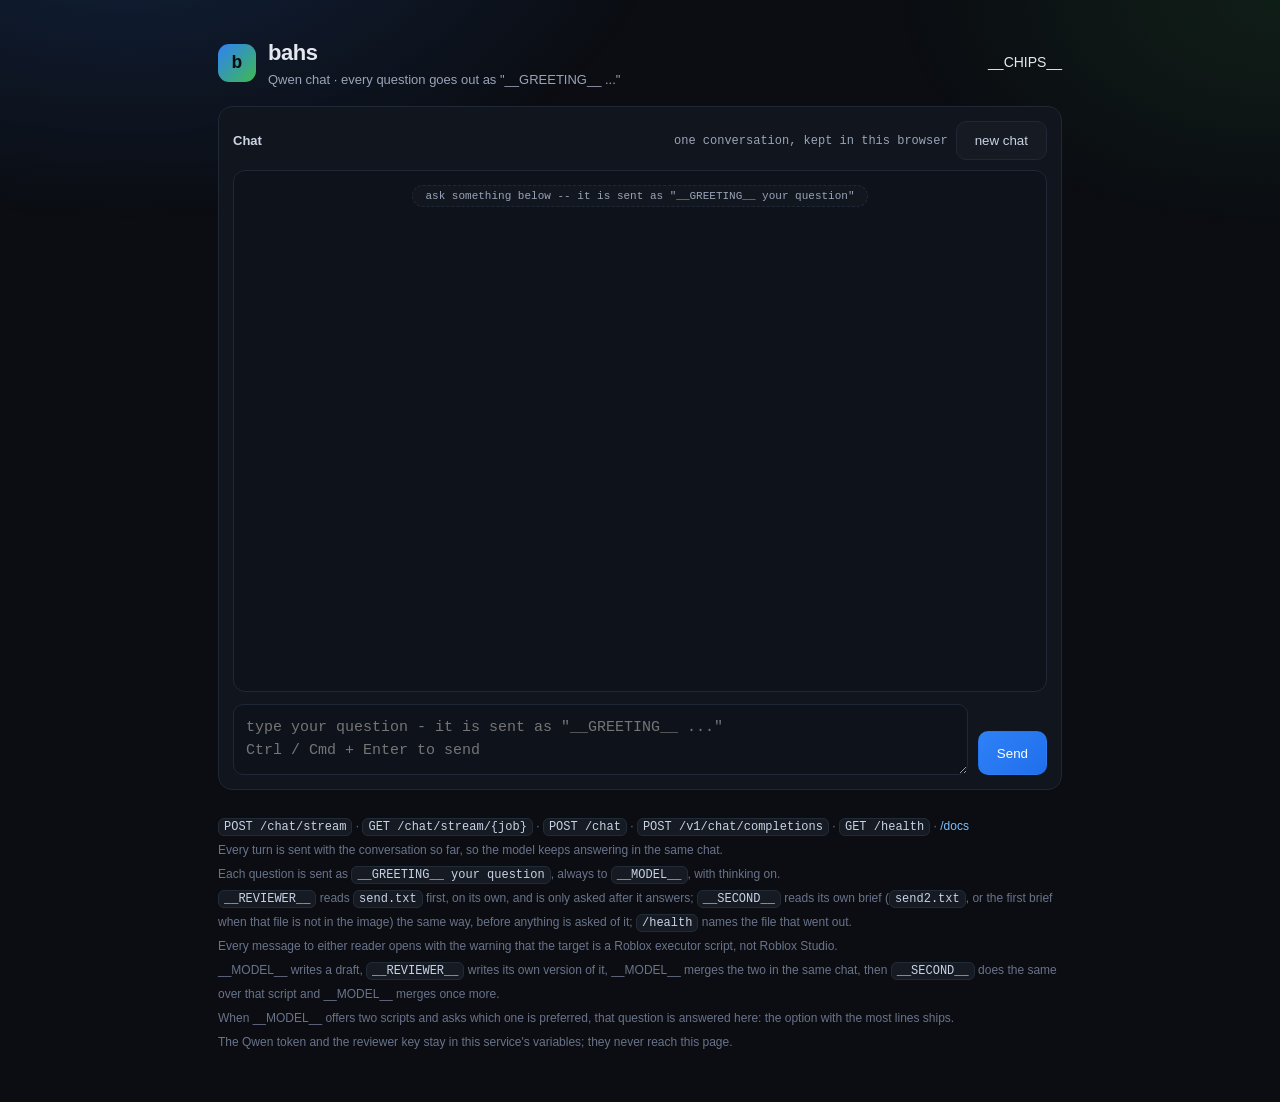
==== web/index.html @ acb25aa4 "Add a second reader (GLM) to the chain, behind its own brief The chain was draft -> DeepSeek -> merg" ====
<!doctype html>
<html lang="en">
<head>
<meta charset="utf-8">
<meta name="viewport" content="width=device-width,initial-scale=1">
<title>bahs - Qwen chat</title>
<style>
:root{color-scheme:dark;--bg:#0b0d12;--panel:#11151d;--line:#202836;--txt:#e6e8ef;--dim:#9aa4b8;--blue:#79c0ff;--green:#3fb950;--red:#f85149}
*{box-sizing:border-box}
body{margin:0;background:var(--bg);color:var(--txt);font:14px/1.55 -apple-system,BlinkMacSystemFont,"Segoe UI",sans-serif;-webkit-text-size-adjust:100%}
body::before{content:"";position:fixed;inset:0;pointer-events:none;background:radial-gradient(900px 520px at 10% -10%,rgba(47,129,247,.18),transparent 60%),radial-gradient(700px 420px at 100% 0,rgba(63,185,80,.10),transparent 55%)}
.wrap{position:relative;max-width:880px;margin:0 auto;padding:36px 18px 48px}
.top{display:flex;flex-wrap:wrap;gap:16px;align-items:center;justify-content:space-between}
.brand{display:flex;align-items:center;gap:12px}
.logo{width:38px;height:38px;border-radius:11px;background:linear-gradient(135deg,#2f81f7,#3fb950);display:grid;place-items:center;font:700 18px ui-monospace,monospace;color:#0b0d12}
.ttl{font-size:22px;font-weight:650;letter-spacing:-.02em}
.sub{color:var(--dim);font-size:13px}
code{background:#151a23;border:1px solid #222b38;border-radius:6px;padding:1px 5px;font:12px ui-monospace,monospace;color:#c9d3e4}
.chips{display:flex;flex-wrap:wrap;gap:8px}
.chip{display:flex;align-items:center;gap:7px;background:var(--panel);border:1px solid var(--line);border-radius:999px;padding:6px 12px;font:12px ui-monospace,monospace}
.chip .led{width:7px;height:7px;border-radius:50%;background:var(--green);box-shadow:0 0 8px rgba(63,185,80,.6);flex:none}
.chip.bad .led{background:var(--red);box-shadow:0 0 8px rgba(248,81,73,.6)}
.chip .name{text-transform:uppercase;letter-spacing:.07em;color:#cbd5e5;font-weight:600}
.chip .detail{color:var(--dim)}
.panel{background:var(--panel);border:1px solid var(--line);border-radius:14px;padding:14px;margin-top:16px}
.ph{display:flex;flex-wrap:wrap;gap:10px;align-items:center;justify-content:space-between;margin-bottom:10px}
label{font-size:13px;font-weight:600;color:#cbd5e5}
.hint,.msg{color:var(--dim);font:12px ui-monospace,monospace}
.msg.bad{color:var(--red)}
input,textarea{width:100%;background:#0e131b;border:1px solid var(--line);border-radius:10px;color:var(--txt);padding:12px;font:15px/1.5 ui-monospace,monospace;outline:none}
textarea{resize:vertical}
input:focus,textarea:focus{border-color:#2f81f7}
.keyrow{display:flex;gap:8px}
.keyrow input{flex:1}
button{border:1px solid transparent;border-radius:10px;padding:11px 18px;font:600 14px inherit;cursor:pointer;color:#fff}
button:disabled{opacity:.55;cursor:default}
.primary{background:linear-gradient(135deg,#2f81f7,#1f6feb)}
.ghost{background:#151a23;border-color:var(--line);color:#c9d3e4}
.mini{background:#151a23;border:1px solid var(--line);color:var(--dim);border-radius:7px;padding:2px 8px;font:11px ui-monospace,monospace;cursor:pointer}
.log{height:min(58vh,560px);min-height:300px;overflow:auto;background:#0e131b;border:1px solid var(--line);border-radius:12px;padding:14px;display:flex;flex-direction:column;gap:12px}
.turn{max-width:90%;border-radius:12px;padding:9px 12px;border:1px solid var(--line);background:#131822}
.turn .meta{display:flex;gap:10px;align-items:center;margin-bottom:5px;font:11px ui-monospace,monospace;color:var(--dim)}
.turn .body{white-space:pre-wrap;overflow-wrap:anywhere;font:13px/1.62 ui-monospace,monospace}
.turn.user{align-self:flex-end;background:#16233a;border-color:#26374f}
.turn.user .body{color:#dbe6f7}
.turn.bot{align-self:flex-start;background:#101720}
.turn.bot .body{color:#cfe9d4}
.turn.pending .body{color:var(--dim)}
.turn.err{background:#1d1214;border-color:#8c2b26}
.turn.err .body{color:#ffb4ae}
.turn.draft{align-self:flex-start;background:#12131a;border-style:dashed;border-color:#2b3346}
.turn.draft .body{color:#b9c2d4}
.turn.peer{align-self:flex-start;background:#0f1a1b;border-style:dashed;border-color:#26494a}
.turn.peer .body{color:#bcd6d6}
.turn.peer2{align-self:flex-start;background:#121722;border-style:dashed;border-color:#2f3f5e}
.turn.peer2 .body{color:#c3cfe6}
.turn.seed{align-self:flex-start;background:#12161f;border-style:dashed;border-color:#242c3a;opacity:.85}
.turn.seed .body{color:#8e99ad}
.turn.seed2{align-self:flex-start;background:#12161f;border-style:dashed;border-color:#242c3a;opacity:.85}
.turn.seed2 .body{color:#8e99ad}
.turn.rev{align-self:flex-start;background:#1a1512;border-color:#4a3a26}
.turn.rev .body{color:#e6d3b3}
details.meta{align-self:flex-start;max-width:100%;background:#12161f;border:1px dashed var(--line);border-radius:10px;padding:6px 12px;font:11px ui-monospace,monospace;color:var(--dim)}
details.meta summary{cursor:pointer}
details.meta .body{white-space:pre-wrap;overflow-wrap:anywhere;font:12px/1.6 ui-monospace,monospace;color:#c3cddd;margin-top:6px;max-height:280px;overflow:auto}
.note{align-self:center;font:11px ui-monospace,monospace;color:var(--dim);background:#12161f;border:1px dashed var(--line);border-radius:999px;padding:4px 12px;max-width:100%}
.composer{display:flex;gap:10px;align-items:flex-end;margin-top:12px}
.composer textarea{min-height:56px;max-height:180px}
.composer button{flex:none;height:44px}
footer{margin-top:24px;color:#69738a;font-size:12px;line-height:2}
footer a{color:var(--blue);text-decoration:none}
</style>
</head>
<body data-model="__MODEL__" data-reviewer="__REVIEWER__" data-second="__SECOND__" data-review-on="__REVIEW_ON__" data-seed="__SEED_ON__" data-second-on="__SECOND_ON__" data-greeting="__GREETING__">
<div class="wrap">

  <div class="top">
    <div class="brand">
      <span class="logo">b</span>
      <div>
        <div class="ttl">bahs</div>
        <div class="sub" id="flow">Qwen chat</div>
      </div>
    </div>
    <div class="chips" id="chips">__CHIPS__</div>
  </div>

  <section class="panel">
    <div class="ph">
      <label>Chat</label>
      <div style="display:flex;gap:8px;align-items:center">
        <span class="hint" id="turns">one conversation, kept in this browser</span>
        <button class="ghost" id="newChat">new chat</button>
      </div>
    </div>
    <div class="log" id="log"></div>
    <div class="composer">
      <textarea id="prompt" rows="2" placeholder="type your question - it is sent as &quot;__GREETING__ ...&quot;&#10;Ctrl / Cmd + Enter to send"></textarea>
      <button class="primary" id="send">Send</button>
    </div>
    <div class="msg" id="msg"></div>
  </section>

  <footer>
    <code>POST /chat/stream</code> &middot; <code>GET /chat/stream/{job}</code> &middot; <code>POST /chat</code> &middot; <code>POST /v1/chat/completions</code> &middot; <code>GET /health</code> &middot; <a href="/docs">/docs</a><br>
    Every turn is sent with the conversation so far, so the model keeps answering in the same chat.<br>
    Each question is sent as <code>__GREETING__ your question</code>, always to <code>__MODEL__</code>, with thinking on.<br>
    <code>__REVIEWER__</code> reads <code>send.txt</code> first, on its own, and is only asked after it answers;
    <code>__SECOND__</code> reads its own brief (<code>send2.txt</code>, or the first brief when that file is not in the image)
    the same way, before anything is asked of it; <code>/health</code> names the file that went out.<br>
    Every message to either reader opens with the warning that the target is a Roblox executor script, not Roblox Studio.<br>
    __MODEL__ writes a draft, <code>__REVIEWER__</code> writes its own version of it, __MODEL__ merges the two in the same chat,
    then <code>__SECOND__</code> does the same over that script and __MODEL__ merges once more.<br>
    When __MODEL__ offers two scripts and asks which one is preferred, that question is answered here: the option with the most lines ships.<br>
    The Qwen token and the reviewer key stay in this service's variables; they never reach this page.
  </footer>
</div>

<script>
(function () {
  var $ = function (id) { return document.getElementById(id); };
  var BODY = document.body;
  var MODEL = BODY.dataset.model || "";
  var REVIEWER = BODY.dataset.reviewer || "";
  var SECOND = BODY.dataset.second || "";
  var REVIEW_ON = BODY.dataset.reviewOn === "true";
  var SEED_ON = BODY.dataset.seed === "true";
  var SECOND_ON = BODY.dataset.secondOn === "true";
  // Which brief each reader is actually sent. The server's /health is what knows -- send2.txt
  // falls back to the first reader's brief when it is not in the image -- so these are the
  // names as configured, and they are corrected from /health as soon as it answers.
  var FIRST_BRIEF = "send.txt";
  var SECOND_BRIEF = "send2.txt";
  var GREETING = BODY.dataset.greeting || "";

  // The whole conversation lives in the browser: what was asked and what was sent back.
  // Every turn is sent with it, which is what makes the model answer inside the same chat
  // instead of starting over, and it survives a reload of this page. What the reviewer said,
  // and the draft it looked at, are not part of it -- they are shown once and then dropped,
  // so the next question is not carrying a review of the question before it.
  var CHAT = "bahs-chat";

  var chat = loadChat();
  var sending = false;       // a turn is in flight
  var bubbles = {};          // channel -> the element its text streams into
  var jobError = "";         // the job's own failure, the only place the reason is written
  var statusText = "";
  var offset = 0;
  var startedAt = 0;
  var timer = null;
  var streamed = false;

  function loadChat() {
    var empty = { messages: [], job: null };
    try {
      var raw = JSON.parse(localStorage.getItem(CHAT) || "null");
      if (!raw || !Array.isArray(raw.messages)) return empty;
      return { messages: raw.messages, job: raw.job || null };
    } catch (e) { return empty; }
  }
  function save() {
    try { localStorage.setItem(CHAT, JSON.stringify(chat)); } catch (e) {}
  }

  function headers() { return { "Content-Type": "application/json" }; }

  function api(path, body, method) {
    return fetch(path, {
      method: method || "POST",
      headers: headers(),
      cache: "no-store",
      body: body === undefined ? undefined : JSON.stringify(body)
    }).then(function (r) {
      return r.text().then(function (text) {
        var data;
        try { data = JSON.parse(text); } catch (e) { data = { detail: text.slice(0, 300) }; }
        if (!r.ok) throw new Error(data.detail || ("HTTP " + r.status));
        return data;
      });
    });
  }

  var msgTimer = null;
  function flash(text, bad, sticky) {
    var el = $("msg");
    el.textContent = text;
    el.className = bad ? "msg bad" : "msg";
    clearTimeout(msgTimer);
    // An error stays on screen: it carries the reason, and a few seconds is not enough to
    // read one on a phone.
    if (!sticky) msgTimer = setTimeout(function () { el.textContent = ""; }, 8000);
  }

  function bodyOf(el) { return el.querySelector(".body"); }

  function turnEl(role, text, label) {
    var el = document.createElement("div");
    el.className = "turn " + (role === "user" ? "user" : "bot");
    var meta = document.createElement("div");
    meta.className = "meta";
    var who = document.createElement("span");
    who.textContent = label || (role === "user" ? "you" : "kanha");
    meta.appendChild(who);
    var copy = document.createElement("button");
    copy.className = "mini";
    copy.textContent = "copy";
    copy.onclick = function () {
      var text = bodyOf(el).textContent;
      navigator.clipboard.writeText(text).then(function () {
        copy.textContent = "copied";
        setTimeout(function () { copy.textContent = "copy"; }, 1200);
      });
    };
    meta.appendChild(copy);
    el.appendChild(meta);
    var body = document.createElement("div");
    body.className = "body";
    body.textContent = text || "";
    el.appendChild(body);
    return el;
  }

  function noteEl(text) {
    var el = document.createElement("div");
    el.className = "note";
    el.textContent = text;
    return el;
  }

  function metaEl(title, text) {
    var el = document.createElement("details");
    el.className = "meta";
    var summary = document.createElement("summary");
    summary.textContent = title + " (" + text.length + " chars)";
    el.appendChild(summary);
    var body = document.createElement("div");
    body.className = "body";
    body.textContent = text;
    el.appendChild(body);
    $("log").appendChild(el);
    return el;
  }

  function scrollDown() {
    var log = $("log");
    log.scrollTop = log.scrollHeight;
  }

  // --- the transient bubbles: one per stream the chain produces --------------------------
  //
  // The draft, the review and the final answer each stream into their own bubble, so the
  // chain is visible while it runs instead of one silent wait. They are all thrown away when
  // the job ends and the final answer is rendered from the conversation, which is what keeps
  // the transcript clean.

  function clearTransient() {
    Object.keys(bubbles).forEach(function (k) { bubbles[k].remove(); });
    bubbles = {};
  }

  function bubble(channel, label) {
    if (bubbles[channel]) return bubbles[channel];
    var cls = (channel === "draft" || channel === "peer" || channel === "peer2" ||
               channel === "seed" || channel === "seed2") ? channel
      : (channel === "review" ? "rev" : "");
    var el = turnEl("assistant", "", label);
    if (cls) el.classList.add(cls);
    el.classList.add("pending");
    $("log").appendChild(el);
    bubbles[channel] = el;
    scrollDown();
    return el;
  }

  // The file name out of what /health reports, which may be "send.txt (send2.txt is not in the
  // image)" when the second reader fell back to the first brief.
  function briefName(named) {
    return (named || "").split(" ")[0];
  }

  // A brief's bubble, put up the moment the server says that reader is reading it -- which is
  // before the draft -- so what the page shows first is the briefs going out first. The text is
  // a placeholder: the reader's acknowledgement replaces it as soon as it streams in.
  function markBrief(channel, file, who) {
    var el = bubble(channel, labelFor(channel));
    if (!bodyOf(el).textContent) {
      bodyOf(el).textContent = file + " goes out first, on its own; waiting for " + who;
      el.dataset.placeholder = "1";
    }
    return el;
  }

  // A poll returns the text so far, not the next piece, so it replaces the bubble's contents
  // instead of appending to them.
  function setTransient(channel, text) {
    var el = bubble(channel, labelFor(channel));
    el.classList.remove("pending");
    bodyOf(el).textContent = text;
    scrollDown();
  }

  function labelFor(channel) {
    if (channel === "review") return "review · " + (REVIEWER || "reviewer");
    if (channel === "answer") return "agreed · " + MODEL;
    if (channel === "peer") return "also · " + (REVIEWER || "reviewer");
    if (channel === "peer2") return "also · " + (SECOND || "the second reader");
    if (channel === "seed") return "brief · " + (REVIEWER || "reviewer");
    if (channel === "seed2") return "brief · " + (SECOND || "the second reader");
    return "draft · " + MODEL;
  }

  function anyText() {
    var out = "";
    Object.keys(bubbles).forEach(function (k) {
      if (k === "review") return;
      out += bodyOf(bubbles[k]).textContent;
    });
    return out;
  }

  function render() {
    var log = $("log");
    log.textContent = "";
    bubbles = {};
    if (!chat.messages.length) {
      log.appendChild(noteEl(GREETING
        ? "ask something below -- it is sent as \"" + GREETING + " your question\""
        : "ask something below"));
    }
    chat.messages.forEach(function (m) {
      log.appendChild(turnEl(m.role, m.content));
    });
    $("turns").textContent = chat.messages.length
      ? chat.messages.length + " turns in this chat"
      : "one conversation, kept in this browser";
    scrollDown();
  }

  function showError(text) {
    jobError = text;
    var el = turnEl("assistant", text);
    el.classList.add("err");
    var retry = document.createElement("button");
    retry.className = "mini";
    retry.textContent = "retry";
    retry.onclick = function () {
      el.remove();
      flash("");
      start(outbound());
    };
    el.querySelector(".meta").appendChild(retry);
    $("log").appendChild(el);
    scrollDown();
    flash(text, true, true);
  }

  function busy(on) {
    sending = on;
    $("send").disabled = on;
    $("send").textContent = on ? "..." : "Send";
  }

  function startTimer() {
    startedAt = Date.now();
    clearInterval(timer);
    timer = setInterval(function () {
      var parts = [];
      if (statusText) parts.push(statusText);
      // offset keeps the clock honest across a reattach: it is the job's real age.
      parts.push(Math.round((offset + Date.now() - startedAt) / 1000) + "s");
      if (streamed) parts.push(anyText().length + " chars");
      var el = $("msg");
      el.className = "msg";
      el.textContent = "waiting... " + parts.join(" · ");
    }, 250);
  }

  function elapsedSeconds() {
    return Math.max(1, Math.round((offset + Date.now() - startedAt) / 1000));
  }

  // Returns true once the job is over, so the reader can stop right there instead of waiting
  // for the socket to close.
  function handleFrame(line) {
    if (!line.trim()) return false;
    var d;
    try { d = JSON.parse(line); } catch (e) { return false; }
    if (d.replay) {
      // Every read starts at the job's beginning, so a reattach rebuilds the chain instead of
      // appending a second copy of it.
      clearTransient();
      streamed = false;
      offset = (d.elapsed || 0) * 1000;
      statusText = d.note || d.phase || d.status || "";
      return false;
    }
    if (d.reset) {
      // The server threw a channel away (a version that came back unusable); clear its bubble
      // so what is left on screen is what is actually being shipped.
      var gone = bubbles[d.ch];
      if (gone) bodyOf(gone).textContent = "";
      return false;
    }
    if (d.phase) {
      statusText = d.note || d.phase;
      // The seed phase is announced before the draft starts, so its bubble is created here
      // rather than when its text arrives -- otherwise the draft would appear above the brief.
      if (d.phase === "seed") markBrief("seed", FIRST_BRIEF, REVIEWER || "the first reader");
      if (d.phase === "seed2") markBrief("seed2", SECOND_BRIEF, SECOND || "the second reader");
      return false;
    }
    if (d.beat) { statusText = d.note || d.status || statusText; return false; }
    if (d.t) {
      var ch = d.ch || "answer";
      var el = bubble(ch, labelFor(ch));
      if (el.dataset.placeholder) {
        // The real text replaces the placeholder rather than being appended to it.
        bodyOf(el).textContent = "";
        delete el.dataset.placeholder;
      }
      el.classList.remove("pending");
      streamed = true;
      bodyOf(el).textContent += d.t;
      scrollDown();
    }
    if (d.error) {
      clearTransient();
      chat.job = null;
      save();
      showError(d.error);
      return true;
    }
    if (d.done) {
      var text = d.text || d.code || "";
      var draft = d.draft || "";
      var review = d.review || "";
      var phases = d.phases || [];
      clearTransient();
      // The answer becomes part of the conversation, so the next question is asked in the
      // same chat the model has been answering in.
      chat.messages.push({ role: "assistant", content: text });
      chat.job = null;
      save();
      render();
      if (draft && draft !== text) metaEl("draft by " + MODEL, draft);
      if (d.peer) metaEl("the other version, by " + (REVIEWER || "reviewer"), d.peer);
      if (d.peer2) metaEl("the second version, by " + (SECOND || "the second reader"), d.peer2);
      if (review) metaEl("the first reader", review);
      if (d.second_review) metaEl("the second reader", d.second_review);
      if (phases.length > 1) {
        metaEl("chain", phases.map(function (p) {
          return p.phase + ": " + (p.model || p.provider) + " " + p.ms + "ms, " + p.chars +
                 " chars" + (p.finish ? " (" + p.finish + ")" : "");
        }).join("\n"));
      }
      flash("done in " + elapsedSeconds() + "s");
      return true;
    }
    return false;
  }

  // One read of a job. Resolves when the job finished, rejects when this read did not manage
  // to see it through -- a dropped connection is not a failed answer.
  function read(job) {
    var finished = false;
    var lastFrame = Date.now();
    var controller = new AbortController();
    // A proxy that stops forwarding without closing the socket would hold this read open for as
    // long as the browser allows, with nothing on screen and no error to retry on. The server
    // beats every few seconds, so silence means the connection is dead: abort it and let watch()
    // reattach, which replays the turn from the start.
    var watchdog = setInterval(function () {
      if (Date.now() - lastFrame > 25000) controller.abort();
    }, 5000);
    return fetch("/chat/stream/" + job, { headers: headers(), cache: "no-store",
                                          signal: controller.signal })
      .finally(function () { clearInterval(watchdog); })
      .then(function (res) {
        if (!res.ok) {
          return res.text().then(function (text) {
            var detail = "";
            try { detail = JSON.parse(text).detail || ""; } catch (e) {}
            var err = new Error(detail || ("HTTP " + res.status));
            // A 4xx means this job will never be readable: retrying cannot help.
            err.fatal = res.status < 500;
            throw err;
          });
        }
        var reader = res.body.getReader();
        var decoder = new TextDecoder();
        var buffer = "";
        function pump() {
          return reader.read().then(function (chunk) {
            if (chunk.done) {
              // Closed without a done or error frame: that is a dropped connection, not an
              // answer. Rejecting lets watch() reattach and replay instead of reporting an
              // answer that never arrived.
              if (!finished) throw new Error("the stream ended early");
              return;
            }
            lastFrame = Date.now();
            buffer += decoder.decode(chunk.value, { stream: true });
            var lines = buffer.split("\n");
            buffer = lines.pop();
            for (var i = 0; i < lines.length && !finished; i++) finished = handleFrame(lines[i]);
            if (finished) { reader.cancel(); return; }
            return pump();
          });
        }
        return pump();
      });
  }

  // Follow a job for as long as it takes, reattaching if a read dies part way. A chain is three
  // model calls, and a phone network will not hold one response open that long -- so a dropped
  // read is expected rather than a failure: the turn keeps running on the server, and every
  // reattach replays it from the start. After a couple of drops the answer is collected by
  // polling instead -- one short request at a time, which survives what a long one cannot.
  async function watch(job) {
    var drops = 0;
    for (;;) {
      try {
        await read(job);
        return;
      } catch (e) {
        if (e && (e.gone || e.fatal)) throw e;   // nothing about this job can be retried
        drops++;
        if (drops >= 3 && await poll(job)) return;
        statusText = "connection dropped, picking it back up (try " + drops + ")";
        await new Promise(function (r) { setTimeout(r, Math.min(1000 * drops, 5000)); });
      }
    }
  }

  // One short request: has the turn finished, and what did it say? Returns true once it is over
  // and rendered, which is what lets watch() stop. While it runs, the draft and the answer so far
  // are shown from the poll as well, so a turn that only works this way still shows progress.
  async function poll(job) {
    var res;
    try {
      res = await fetch("/chat/poll/" + job, { headers: headers(), cache: "no-store" });
    } catch (e) {
      return false;              // this attempt had no network either; try again in a moment
    }
    if (res.status === 404) {
      throw Object.assign(
        new Error("that turn is no longer on the server; send it again"), { gone: true });
    }
    if (!res.ok) return false;
    var d = await res.json();
    offset = (d.elapsed || 0) * 1000;
    statusText = d.note || d.phase || statusText;
    if (d.status === "error") return handleFrame(JSON.stringify({ error: d.error || "the turn failed" }));
    if (d.done) return handleFrame(JSON.stringify(Object.assign({ done: true }, d)));
    if (d.draft) setTransient("draft", d.draft);
    if (d.peer) setTransient("peer", d.peer);
    if (d.peer2) setTransient("peer2", d.peer2);
    if (d.text) setTransient("answer", d.text);
    return false;
  }

  // What one request carries: the newest turns, so a long chat cannot grow the request without
  // limit. The oldest turns are dropped first.
  function outbound() {
    var msgs = chat.messages.slice();
    var head = 0;
    while (msgs.length - head > 30) msgs.splice(head, 1);
    var chars = 0;
    for (var i = msgs.length - 1; i >= head && msgs.length - head > 2; i--) {
      var len = typeof msgs[i].content === "string" ? msgs[i].content.length : 0;
      chars += len;
      if (chars > 100000) msgs.splice(i, 1);
    }
    return msgs;
  }

  async function start(messages) {
    if (sending) return;
    jobError = "";
    streamed = false;
    offset = 0;
    statusText = REVIEW_ON ? "starting the chain" : "starting";
    busy(true);
    startTimer();
    // The briefs go out first and on their own, so their bubbles are put up before anything the
    // draft could put up: the chain is shown in the order it happens, not the order text arrives.
    if (REVIEW_ON && SEED_ON) markBrief("seed", FIRST_BRIEF, REVIEWER || "the first reader");
    if (SECOND_ON) markBrief("seed2", SECOND_BRIEF, SECOND || "the second reader");
    try {
      var data = await api("/chat/stream", { messages: messages });
      chat.job = data.job;
      save();
      await watch(data.job);
    } catch (e) {
      clearTransient();
      if (!jobError) {
        var msg = (e && e.message) ? e.message : "request failed";
        if (msg === "Load failed" || msg === "Failed to fetch") {
          // Safari and Chrome word a dropped connection differently. The answer is still being
          // written on the server, so this is a reattach, not a lost reply.
          msg = "the connection dropped before the answer arrived. It is still being written -- reload this page to pick it back up.";
        }
        showError(msg);
      }
    } finally {
      clearInterval(timer);
      busy(false);
    }
  }

  function send() {
    if (sending) return;
    var text = $("prompt").value.trim();
    if (!text) return;
    $("prompt").value = "";
    // The greeting is put in front here so the bubble shows exactly what was sent; the service
    // adds it too, and leaves it alone when it is already there.
    var outgoing = text;
    if (GREETING && text.toLowerCase().indexOf(GREETING.toLowerCase()) !== 0) {
      outgoing = GREETING + " " + text;
    }
    chat.messages.push({ role: "user", content: outgoing });
    save();
    render();
    start(outbound());
  }

  function setChip(name, ok, detail) {
    var el = document.querySelector('[data-chip="' + name + '"]');
    if (!el) return;
    el.classList.toggle("ok", !!ok);
    el.classList.toggle("bad", !ok);
    var d = el.querySelector(".detail");
    if (d) d.textContent = detail;
  }

  function poll() {
    fetch("/health", { cache: "no-store" })
      .then(function (r) { return r.json(); })
      .then(function (s) {
        setChip("api", true, "online");
        setChip("bridge", s.bridge && !s.last_error, s.last_error ||
          (s.bridge ? (s.provider_label || "configured") : (s.error || "QWEN_TOKEN is not set")));
        // The Qwen token is the credential this service holds; an expired one is the failure
        // that otherwise looks like a question that never gets an answer.
        setChip("token", s.token_ok, s.token_detail || (s.token_ok ? "ok" : "unknown"));
        // The reviewer is a second account and a second thing that can be switched off, so it
        // gets its own chip rather than failing silently inside the chain.
        var rev = s.reviewer || {};
        setChip("reviewer", rev.ok && s.review,
          s.review ? (rev.detail || rev.model || "configured") : "off -- answers are not reviewed");
        // The second reader is a third account, and it is checked the same way.
        var sec = s.second || {};
        setChip("glm", sec.ok && sec.on,
          sec.on ? (sec.detail || sec.model || "configured")
                 : "off -- the chain ends with the first reader");
        // And which briefs are really being sent, so a bubble cannot claim a file that did not
        // go out -- send2.txt falls back to the first reader's brief when it is missing.
        FIRST_BRIEF = briefName(rev.brief) || FIRST_BRIEF;
        SECOND_BRIEF = briefName(sec.brief) || SECOND_BRIEF;
        setChip("model", true, s.model);
        setChip("mode", true, s.greeting ? s.thinking + " · " + s.greeting : s.thinking);
      })
      .catch(function () { setChip("api", false, "unreachable"); });
  }

  $("flow").textContent = REVIEW_ON
    ? MODEL + " drafts · " + REVIEWER + " and " + (SECOND || "the second reader") +
      " each write their own version · each is merged in the same chat"
    : "Qwen chat · every question goes out as \"" + GREETING + " ...\"";

  $("send").onclick = send;
  $("prompt").addEventListener("keydown", function (e) {
    if (e.key === "Enter" && !e.shiftKey) { e.preventDefault(); send(); }
  });
  $("newChat").onclick = function () {
    if (sending) { flash("wait for the answer first", true); return; }
    if (chat.messages.length && !confirm("Start a new chat? The history is dropped.")) return;
    chat = { messages: [], job: null };
    save();
    render();
    flash("new chat");
  };

  poll();
  setInterval(poll, 8000);
  render();

  // A page that was reloaded mid-answer comes back to the same job: the chain is replayed into
  // the bubbles instead of being asked for again.
  if (chat.job && chat.messages.length && chat.messages[chat.messages.length - 1].role === "user") {
    busy(true);
    statusText = "reattaching";
    startTimer();
    watch(chat.job)
      .then(function () {
        if (!jobError) flash("that answer is gone -- ask again", true, true);
      })
      .catch(function (e) {
        chat.job = null;
        save();
        showError(jobError || (e.fatal ? "that answer is gone -- ask again" : e.message));
      })
      .finally(function () { clearInterval(timer); busy(false); });
  } else if (chat.job) {
    chat.job = null;
    save();
  }
})();
</script>
</body>
</html>
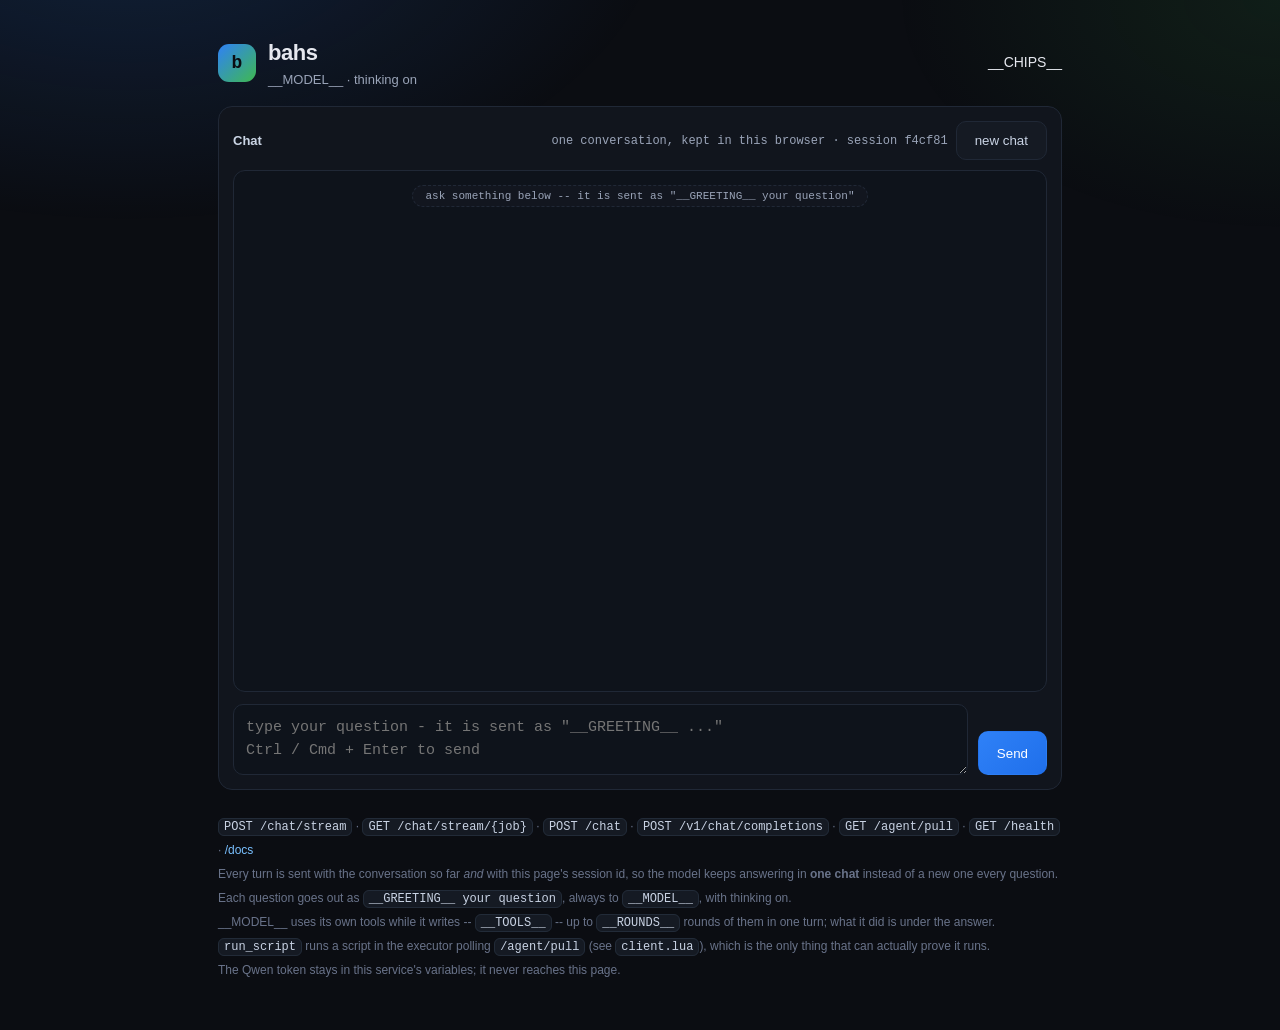
==== commit a9600b5c: "Run one thinking Qwen in one chat, with a Luau toolbox DeepSeek and Z.AI are gone: dropping the peer" ====
--- a/web/index.html
+++ b/web/index.html
@@ -48,18 +48,8 @@
 .turn.pending .body{color:var(--dim)}
 .turn.err{background:#1d1214;border-color:#8c2b26}
 .turn.err .body{color:#ffb4ae}
-.turn.draft{align-self:flex-start;background:#12131a;border-style:dashed;border-color:#2b3346}
-.turn.draft .body{color:#b9c2d4}
-.turn.peer{align-self:flex-start;background:#0f1a1b;border-style:dashed;border-color:#26494a}
-.turn.peer .body{color:#bcd6d6}
-.turn.peer2{align-self:flex-start;background:#121722;border-style:dashed;border-color:#2f3f5e}
-.turn.peer2 .body{color:#c3cfe6}
-.turn.seed{align-self:flex-start;background:#12161f;border-style:dashed;border-color:#242c3a;opacity:.85}
-.turn.seed .body{color:#8e99ad}
-.turn.seed2{align-self:flex-start;background:#12161f;border-style:dashed;border-color:#242c3a;opacity:.85}
-.turn.seed2 .body{color:#8e99ad}
-.turn.rev{align-self:flex-start;background:#1a1512;border-color:#4a3a26}
-.turn.rev .body{color:#e6d3b3}
+.turn.tool{align-self:flex-start;max-width:100%;background:#12161f;border-style:dashed;border-color:#242c3a}
+.turn.tool .body{color:#a9b4c7;font-size:12px;max-height:340px;overflow:auto}
 details.meta{align-self:flex-start;max-width:100%;background:#12161f;border:1px dashed var(--line);border-radius:10px;padding:6px 12px;font:11px ui-monospace,monospace;color:var(--dim)}
 details.meta summary{cursor:pointer}
 details.meta .body{white-space:pre-wrap;overflow-wrap:anywhere;font:12px/1.6 ui-monospace,monospace;color:#c3cddd;margin-top:6px;max-height:280px;overflow:auto}
@@ -71,7 +61,7 @@
 footer a{color:var(--blue);text-decoration:none}
 </style>
 </head>
-<body data-model="__MODEL__" data-reviewer="__REVIEWER__" data-second="__SECOND__" data-review-on="__REVIEW_ON__" data-seed="__SEED_ON__" data-second-on="__SECOND_ON__" data-greeting="__GREETING__">
+<body data-model="__MODEL__" data-greeting="__GREETING__" data-tools="__TOOLS__" data-tool-count="__TOOL_COUNT__" data-rounds="__ROUNDS__">
 <div class="wrap">
 
   <div class="top">
@@ -102,17 +92,15 @@
   </section>
 
   <footer>
-    <code>POST /chat/stream</code> &middot; <code>GET /chat/stream/{job}</code> &middot; <code>POST /chat</code> &middot; <code>POST /v1/chat/completions</code> &middot; <code>GET /health</code> &middot; <a href="/docs">/docs</a><br>
-    Every turn is sent with the conversation so far, so the model keeps answering in the same chat.<br>
-    Each question is sent as <code>__GREETING__ your question</code>, always to <code>__MODEL__</code>, with thinking on.<br>
-    <code>__REVIEWER__</code> reads <code>send.txt</code> first, on its own, and is only asked after it answers;
-    <code>__SECOND__</code> reads its own brief (<code>send2.txt</code>, or the first brief when that file is not in the image)
-    the same way, before anything is asked of it; <code>/health</code> names the file that went out.<br>
-    Every message to either reader opens with the warning that the target is a Roblox executor script, not Roblox Studio.<br>
-    __MODEL__ writes a draft, <code>__REVIEWER__</code> writes its own version of it, __MODEL__ merges the two in the same chat,
-    then <code>__SECOND__</code> does the same over that script and __MODEL__ merges once more.<br>
-    When __MODEL__ offers two scripts and asks which one is preferred, that question is answered here: the option with the most lines ships.<br>
-    The Qwen token and the reviewer key stay in this service's variables; they never reach this page.
+    <code>POST /chat/stream</code> &middot; <code>GET /chat/stream/{job}</code> &middot; <code>POST /chat</code> &middot; <code>POST /v1/chat/completions</code> &middot; <code>GET /agent/pull</code> &middot; <code>GET /health</code> &middot; <a href="/docs">/docs</a><br>
+    Every turn is sent with the conversation so far <i>and</i> with this page's session id, so the model keeps
+    answering in <b>one chat</b> instead of a new one every question.<br>
+    Each question goes out as <code>__GREETING__ your question</code>, always to <code>__MODEL__</code>, with thinking on.<br>
+    __MODEL__ uses its own tools while it writes -- <code>__TOOLS__</code> -- up to <code>__ROUNDS__</code> rounds
+    of them in one turn; what it did is under the answer.<br>
+    <code>run_script</code> runs a script in the executor polling <code>/agent/pull</code> (see <code>client.lua</code>),
+    which is the only thing that can actually prove it runs.<br>
+    The Qwen token stays in this service's variables; it never reaches this page.
   </footer>
 </div>
 
@@ -121,23 +109,36 @@
   var $ = function (id) { return document.getElementById(id); };
   var BODY = document.body;
   var MODEL = BODY.dataset.model || "";
-  var REVIEWER = BODY.dataset.reviewer || "";
-  var SECOND = BODY.dataset.second || "";
-  var REVIEW_ON = BODY.dataset.reviewOn === "true";
-  var SEED_ON = BODY.dataset.seed === "true";
-  var SECOND_ON = BODY.dataset.secondOn === "true";
-  // Which brief each reader is actually sent. The server's /health is what knows -- send2.txt
-  // falls back to the first reader's brief when it is not in the image -- so these are the
-  // names as configured, and they are corrected from /health as soon as it answers.
-  var FIRST_BRIEF = "send.txt";
-  var SECOND_BRIEF = "send2.txt";
   var GREETING = BODY.dataset.greeting || "";
+  var TOOLS = BODY.dataset.tools || "";
+  var TOOL_COUNT = parseInt(BODY.dataset.toolCount, 10) || 0;
+  var ROUNDS = parseInt(BODY.dataset.rounds, 10) || 0;
+
+  // The session is what keeps one upstream chat: the same value on every turn is the same chat on
+  // the provider's side, and a new chat is a new value. It lives here so a reload continues the
+  // chat rather than starting a second one on the same conversation.
+  var SESSION_KEY = "bahs-session";
+  function newSession() {
+    var id = "";
+    if (window.crypto && crypto.getRandomValues) {
+      var bytes = new Uint8Array(8);
+      crypto.getRandomValues(bytes);
+      for (var i = 0; i < bytes.length; i++) id += ("0" + bytes[i].toString(16)).slice(-2);
+    }
+    return id || ("s" + Date.now().toString(36) + Math.random().toString(36).slice(2, 8));
+  }
+  var SESSION = "";
+  try { SESSION = localStorage.getItem(SESSION_KEY) || ""; } catch (e) {}
+  if (!SESSION) {
+    SESSION = newSession();
+    try { localStorage.setItem(SESSION_KEY, SESSION); } catch (e) {}
+  }
 
   // The whole conversation lives in the browser: what was asked and what was sent back.
   // Every turn is sent with it, which is what makes the model answer inside the same chat
-  // instead of starting over, and it survives a reload of this page. What the reviewer said,
-  // and the draft it looked at, are not part of it -- they are shown once and then dropped,
-  // so the next question is not carrying a review of the question before it.
+  // instead of starting over, and it survives a reload of this page. What the tools did is not
+  // part of it -- it is shown once and then dropped, so the next question is not carrying the
+  // tool trace of the question before it (the model saw it, and the session remembers the chat).
   var CHAT = "bahs-chat";
 
   var chat = loadChat();
@@ -260,9 +261,7 @@
 
   function bubble(channel, label) {
     if (bubbles[channel]) return bubbles[channel];
-    var cls = (channel === "draft" || channel === "peer" || channel === "peer2" ||
-               channel === "seed" || channel === "seed2") ? channel
-      : (channel === "review" ? "rev" : "");
+    var cls = channel === "tool" ? "tool" : "";
     var el = turnEl("assistant", "", label);
     if (cls) el.classList.add(cls);
     el.classList.add("pending");
@@ -272,24 +271,6 @@
     return el;
   }
 
-  // The file name out of what /health reports, which may be "send.txt (send2.txt is not in the
-  // image)" when the second reader fell back to the first brief.
-  function briefName(named) {
-    return (named || "").split(" ")[0];
-  }
-
-  // A brief's bubble, put up the moment the server says that reader is reading it -- which is
-  // before the draft -- so what the page shows first is the briefs going out first. The text is
-  // a placeholder: the reader's acknowledgement replaces it as soon as it streams in.
-  function markBrief(channel, file, who) {
-    var el = bubble(channel, labelFor(channel));
-    if (!bodyOf(el).textContent) {
-      bodyOf(el).textContent = file + " goes out first, on its own; waiting for " + who;
-      el.dataset.placeholder = "1";
-    }
-    return el;
-  }
-
   // A poll returns the text so far, not the next piece, so it replaces the bubble's contents
   // instead of appending to them.
   function setTransient(channel, text) {
@@ -300,19 +281,14 @@
   }
 
   function labelFor(channel) {
-    if (channel === "review") return "review · " + (REVIEWER || "reviewer");
-    if (channel === "answer") return "agreed · " + MODEL;
-    if (channel === "peer") return "also · " + (REVIEWER || "reviewer");
-    if (channel === "peer2") return "also · " + (SECOND || "the second reader");
-    if (channel === "seed") return "brief · " + (REVIEWER || "reviewer");
-    if (channel === "seed2") return "brief · " + (SECOND || "the second reader");
-    return "draft · " + MODEL;
+    if (channel === "tool") return "tools";
+    return "script · " + (MODEL || "qwen");
   }
 
   function anyText() {
     var out = "";
     Object.keys(bubbles).forEach(function (k) {
-      if (k === "review") return;
+      if (k === "tool") return;
       out += bodyOf(bubbles[k]).textContent;
     });
     return out;
@@ -330,9 +306,9 @@
     chat.messages.forEach(function (m) {
       log.appendChild(turnEl(m.role, m.content));
     });
-    $("turns").textContent = chat.messages.length
+    $("turns").textContent = (chat.messages.length
       ? chat.messages.length + " turns in this chat"
-      : "one conversation, kept in this browser";
+      : "one conversation, kept in this browser") + " · session " + SESSION.slice(0, 6);
     scrollDown();
   }
 
@@ -403,10 +379,6 @@
     }
     if (d.phase) {
       statusText = d.note || d.phase;
-      // The seed phase is announced before the draft starts, so its bubble is created here
-      // rather than when its text arrives -- otherwise the draft would appear above the brief.
-      if (d.phase === "seed") markBrief("seed", FIRST_BRIEF, REVIEWER || "the first reader");
-      if (d.phase === "seed2") markBrief("seed2", SECOND_BRIEF, SECOND || "the second reader");
       return false;
     }
     if (d.beat) { statusText = d.note || d.status || statusText; return false; }
@@ -432,8 +404,7 @@
     }
     if (d.done) {
       var text = d.text || d.code || "";
-      var draft = d.draft || "";
-      var review = d.review || "";
+      var tool = d.tool || "";
       var phases = d.phases || [];
       clearTransient();
       // The answer becomes part of the conversation, so the next question is asked in the
@@ -442,15 +413,14 @@
       chat.job = null;
       save();
       render();
-      if (draft && draft !== text) metaEl("draft by " + MODEL, draft);
-      if (d.peer) metaEl("the other version, by " + (REVIEWER || "reviewer"), d.peer);
-      if (d.peer2) metaEl("the second version, by " + (SECOND || "the second reader"), d.peer2);
-      if (review) metaEl("the first reader", review);
-      if (d.second_review) metaEl("the second reader", d.second_review);
-      if (phases.length > 1) {
-        metaEl("chain", phases.map(function (p) {
+      // What the model did to its own work is shown once, under the answer, and is not carried
+      // into the next question: the model saw it, and the session remembers the chat.
+      if (tool) metaEl("what the tools did", tool);
+      if (phases.length > 1 || phases.some(function (p) { return (p.tools || []).length; })) {
+        metaEl("calls", phases.map(function (p) {
           return p.phase + ": " + (p.model || p.provider) + " " + p.ms + "ms, " + p.chars +
-                 " chars" + (p.finish ? " (" + p.finish + ")" : "");
+                 " chars" + (p.finish ? " (" + p.finish + ")" : "") +
+                 ((p.tools || []).length ? " -> " + p.tools.join(", ") : "");
         }).join("\n"));
       }
       flash("done in " + elapsedSeconds() + "s");
@@ -552,9 +522,7 @@
     statusText = d.note || d.phase || statusText;
     if (d.status === "error") return handleFrame(JSON.stringify({ error: d.error || "the turn failed" }));
     if (d.done) return handleFrame(JSON.stringify(Object.assign({ done: true }, d)));
-    if (d.draft) setTransient("draft", d.draft);
-    if (d.peer) setTransient("peer", d.peer);
-    if (d.peer2) setTransient("peer2", d.peer2);
+    if (d.tool) setTransient("tool", d.tool);
     if (d.text) setTransient("answer", d.text);
     return false;
   }
@@ -579,15 +547,16 @@
     jobError = "";
     streamed = false;
     offset = 0;
-    statusText = REVIEW_ON ? "starting the chain" : "starting";
+    statusText = "starting";
     busy(true);
     startTimer();
-    // The briefs go out first and on their own, so their bubbles are put up before anything the
-    // draft could put up: the chain is shown in the order it happens, not the order text arrives.
-    if (REVIEW_ON && SEED_ON) markBrief("seed", FIRST_BRIEF, REVIEWER || "the first reader");
-    if (SECOND_ON) markBrief("seed2", SECOND_BRIEF, SECOND || "the second reader");
     try {
-      var data = await api("/chat/stream", { messages: messages });
+      // The session goes with every turn: same value, same upstream chat.
+      var data = await api("/chat/stream", { messages: messages, session: SESSION });
+      if (data.session && data.session !== SESSION) {
+        SESSION = data.session;
+        try { localStorage.setItem(SESSION_KEY, SESSION); } catch (e) {}
+      }
       chat.job = data.job;
       save();
       await watch(data.job);
@@ -644,30 +613,27 @@
         // The Qwen token is the credential this service holds; an expired one is the failure
         // that otherwise looks like a question that never gets an answer.
         setChip("token", s.token_ok, s.token_detail || (s.token_ok ? "ok" : "unknown"));
-        // The reviewer is a second account and a second thing that can be switched off, so it
-        // gets its own chip rather than failing silently inside the chain.
-        var rev = s.reviewer || {};
-        setChip("reviewer", rev.ok && s.review,
-          s.review ? (rev.detail || rev.model || "configured") : "off -- answers are not reviewed");
-        // The second reader is a third account, and it is checked the same way.
-        var sec = s.second || {};
-        setChip("glm", sec.ok && sec.on,
-          sec.on ? (sec.detail || sec.model || "configured")
-                 : "off -- the chain ends with the first reader");
-        // And which briefs are really being sent, so a bubble cannot claim a file that did not
-        // go out -- send2.txt falls back to the first reader's brief when it is missing.
-        FIRST_BRIEF = briefName(rev.brief) || FIRST_BRIEF;
-        SECOND_BRIEF = briefName(sec.brief) || SECOND_BRIEF;
+        // The toolbox: what the model can do to its own work, and the two pieces of state it
+        // depends on -- the API dump, and an executor that is listening.
+        var tools = s.tools || {};
+        var names = tools.names || [];
+        setChip("tools", tools.on, tools.on
+          ? names.length + " on -- " + names.slice(0, 3).join(", ")
+          : "off -- the model answers from what it knows");
+        setChip("roblox", tools.dump_ok, tools.dump_ok
+          ? tools.dump_classes + " classes"
+          : (tools.dump_error || "fetched on the first lookup"));
+        setChip("executor", tools.executor_ok, tools.executor_ok
+          ? (tools.executor_clients || []).join(" · ")
+          : "not listening -- run_script says so instead of waiting");
         setChip("model", true, s.model);
         setChip("mode", true, s.greeting ? s.thinking + " · " + s.greeting : s.thinking);
       })
       .catch(function () { setChip("api", false, "unreachable"); });
   }
 
-  $("flow").textContent = REVIEW_ON
-    ? MODEL + " drafts · " + REVIEWER + " and " + (SECOND || "the second reader") +
-      " each write their own version · each is merged in the same chat"
-    : "Qwen chat · every question goes out as \"" + GREETING + " ...\"";
+  $("flow").textContent = MODEL + " · thinking on" +
+    (TOOL_COUNT ? " · " + TOOL_COUNT + " tools it runs on its own work" : "");
 
   $("send").onclick = send;
   $("prompt").addEventListener("keydown", function (e) {
@@ -676,10 +642,13 @@
   $("newChat").onclick = function () {
     if (sending) { flash("wait for the answer first", true); return; }
     if (chat.messages.length && !confirm("Start a new chat? The history is dropped.")) return;
+    // A new chat is a new session on the server too, so the model is not continuing the old one.
+    SESSION = newSession();
+    try { localStorage.setItem(SESSION_KEY, SESSION); } catch (e) {}
     chat = { messages: [], job: null };
     save();
     render();
-    flash("new chat");
+    flash("new chat · session " + SESSION.slice(0, 6));
   };
 
   poll();
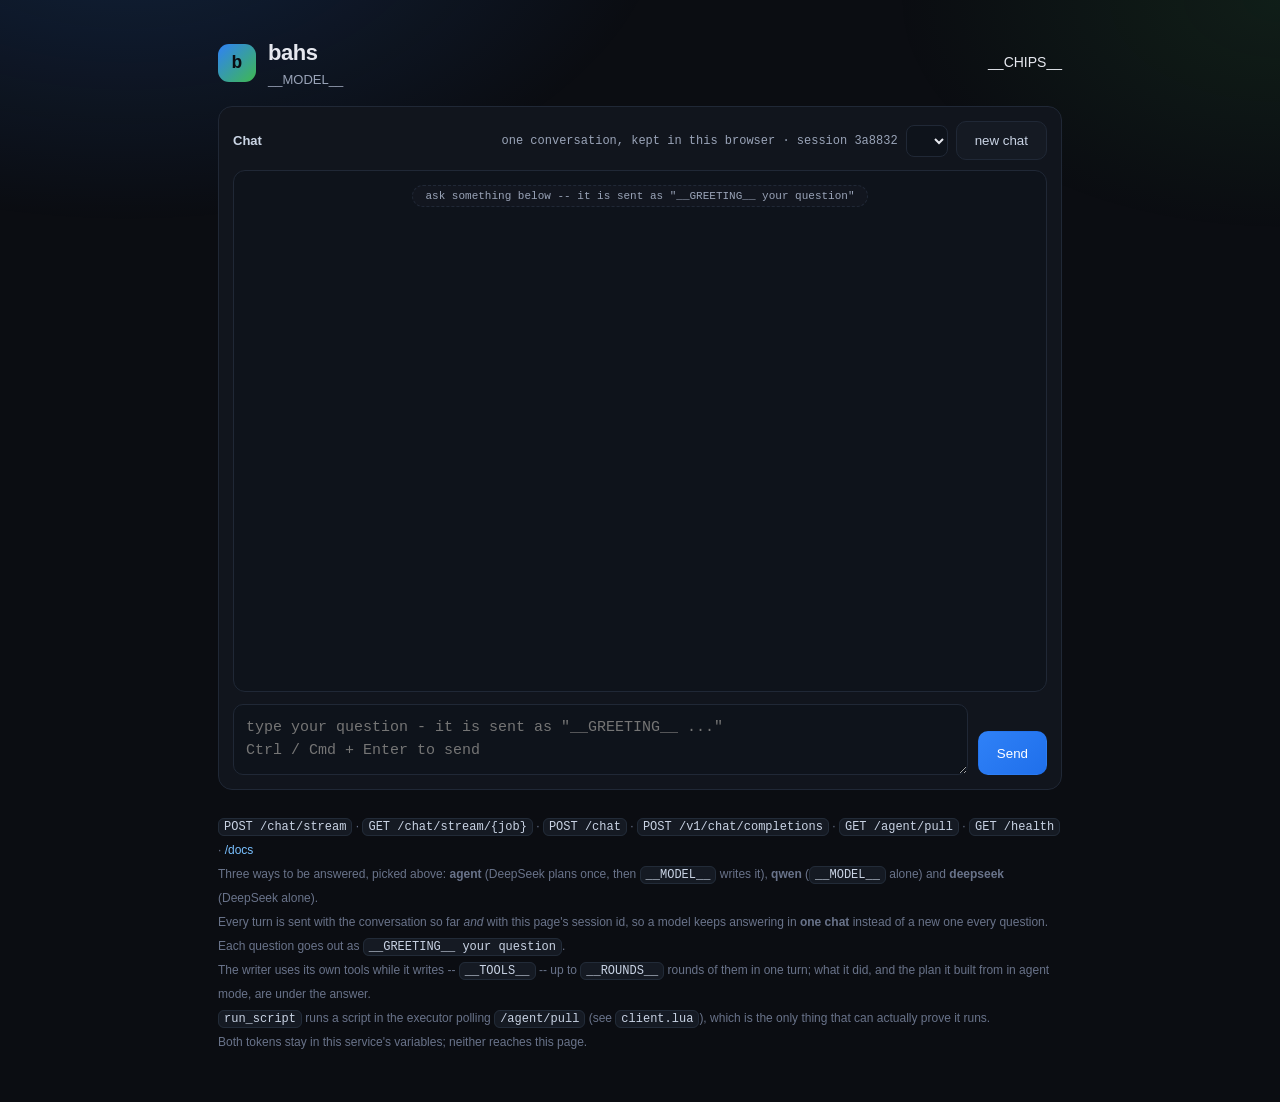
==== commit 53f5d5f8: "Let the caller choose the chain: agent, qwen or deepseek Answering with one model was too narrow a c" ====
--- a/web/index.html
+++ b/web/index.html
@@ -3,7 +3,7 @@
 <head>
 <meta charset="utf-8">
 <meta name="viewport" content="width=device-width,initial-scale=1">
-<title>bahs - Qwen chat</title>
+<title>bahs - luau agent chat</title>
 <style>
 :root{color-scheme:dark;--bg:#0b0d12;--panel:#11151d;--line:#202836;--txt:#e6e8ef;--dim:#9aa4b8;--blue:#79c0ff;--green:#3fb950;--red:#f85149}
 *{box-sizing:border-box}
@@ -30,6 +30,9 @@
 input,textarea{width:100%;background:#0e131b;border:1px solid var(--line);border-radius:10px;color:var(--txt);padding:12px;font:15px/1.5 ui-monospace,monospace;outline:none}
 textarea{resize:vertical}
 input:focus,textarea:focus{border-color:#2f81f7}
+select{background:#0e131b;border:1px solid var(--line);border-radius:8px;color:var(--txt);padding:7px 10px;font:12px ui-monospace,monospace;outline:none;max-width:250px}
+select:focus{border-color:#2f81f7}
+select:disabled{opacity:.55}
 .keyrow{display:flex;gap:8px}
 .keyrow input{flex:1}
 button{border:1px solid transparent;border-radius:10px;padding:11px 18px;font:600 14px inherit;cursor:pointer;color:#fff}
@@ -61,7 +64,7 @@
 footer a{color:var(--blue);text-decoration:none}
 </style>
 </head>
-<body data-model="__MODEL__" data-greeting="__GREETING__" data-tools="__TOOLS__" data-tool-count="__TOOL_COUNT__" data-rounds="__ROUNDS__">
+<body data-model="__MODEL__" data-mode="__MODE__" data-modes="__MODES__" data-greeting="__GREETING__" data-tools="__TOOLS__" data-tool-count="__TOOL_COUNT__" data-rounds="__ROUNDS__">
 <div class="wrap">
 
   <div class="top">
@@ -78,8 +81,9 @@
   <section class="panel">
     <div class="ph">
       <label>Chat</label>
-      <div style="display:flex;gap:8px;align-items:center">
+      <div style="display:flex;gap:8px;align-items:center;flex-wrap:wrap">
         <span class="hint" id="turns">one conversation, kept in this browser</span>
+        <select id="modePick" title="which chain answers your next question"></select>
         <button class="ghost" id="newChat">new chat</button>
       </div>
     </div>
@@ -93,14 +97,16 @@
 
   <footer>
     <code>POST /chat/stream</code> &middot; <code>GET /chat/stream/{job}</code> &middot; <code>POST /chat</code> &middot; <code>POST /v1/chat/completions</code> &middot; <code>GET /agent/pull</code> &middot; <code>GET /health</code> &middot; <a href="/docs">/docs</a><br>
-    Every turn is sent with the conversation so far <i>and</i> with this page's session id, so the model keeps
+    Three ways to be answered, picked above: <b>agent</b> (DeepSeek plans once, then <code>__MODEL__</code> writes
+    it), <b>qwen</b> (<code>__MODEL__</code> alone) and <b>deepseek</b> (DeepSeek alone).<br>
+    Every turn is sent with the conversation so far <i>and</i> with this page's session id, so a model keeps
     answering in <b>one chat</b> instead of a new one every question.<br>
-    Each question goes out as <code>__GREETING__ your question</code>, always to <code>__MODEL__</code>, with thinking on.<br>
-    __MODEL__ uses its own tools while it writes -- <code>__TOOLS__</code> -- up to <code>__ROUNDS__</code> rounds
-    of them in one turn; what it did is under the answer.<br>
+    Each question goes out as <code>__GREETING__ your question</code>.<br>
+    The writer uses its own tools while it writes -- <code>__TOOLS__</code> -- up to <code>__ROUNDS__</code> rounds
+    of them in one turn; what it did, and the plan it built from in agent mode, are under the answer.<br>
     <code>run_script</code> runs a script in the executor polling <code>/agent/pull</code> (see <code>client.lua</code>),
     which is the only thing that can actually prove it runs.<br>
-    The Qwen token stays in this service's variables; it never reaches this page.
+    Both tokens stay in this service's variables; neither reaches this page.
   </footer>
 </div>
 
@@ -113,6 +119,23 @@
   var TOOLS = BODY.dataset.tools || "";
   var TOOL_COUNT = parseInt(BODY.dataset.toolCount, 10) || 0;
   var ROUNDS = parseInt(BODY.dataset.rounds, 10) || 0;
+
+  // Which chain answers, and it is a per-turn choice: the same conversation can be asked in agent
+  // mode and then in qwen mode, because the mode travels with the request rather than the chat.
+  // Only the modes this service can actually run are selectable -- the others say what they need.
+  var MODES = [];
+  try { MODES = JSON.parse(BODY.dataset.modes || "[]"); } catch (e) { MODES = []; }
+  var MODE_KEY = "bahs-mode";
+  var DEFAULT_MODE = BODY.dataset.mode || "";
+  var MODE = DEFAULT_MODE;
+  try {
+    var remembered = localStorage.getItem(MODE_KEY) || "";
+    if (remembered) MODE = remembered;
+  } catch (e) {}
+  function modeOn(id) {
+    return MODES.some(function (m) { return m.id === id && m.on; });
+  }
+  if (!modeOn(MODE)) MODE = modeOn(DEFAULT_MODE) ? DEFAULT_MODE : ((MODES[0] || {}).id || "");
 
   // The session is what keeps one upstream chat: the same value on every turn is the same chat on
   // the provider's side, and a new chat is a new value. It lives here so a reload continues the
@@ -282,13 +305,16 @@
 
   function labelFor(channel) {
     if (channel === "tool") return "tools";
+    if (channel === "plan") return "plan";
     return "script · " + (MODEL || "qwen");
   }
 
   function anyText() {
+    // The answer only: the plan and the tool trace are shown while they happen and are not what
+    // the character count is counting.
     var out = "";
     Object.keys(bubbles).forEach(function (k) {
-      if (k === "tool") return;
+      if (k === "tool" || k === "plan") return;
       out += bodyOf(bubbles[k]).textContent;
     });
     return out;
@@ -405,6 +431,7 @@
     if (d.done) {
       var text = d.text || d.code || "";
       var tool = d.tool || "";
+      var plan = d.plan || "";
       var phases = d.phases || [];
       clearTransient();
       // The answer becomes part of the conversation, so the next question is asked in the
@@ -416,6 +443,9 @@
       // What the model did to its own work is shown once, under the answer, and is not carried
       // into the next question: the model saw it, and the session remembers the chat.
       if (tool) metaEl("what the tools did", tool);
+      // Agent mode's first call, kept under the answer it produced: it is what the script was
+      // written from, and it is the one part of the turn a reader may want to disagree with.
+      if (plan) metaEl("the plan it built from", plan);
       if (phases.length > 1 || phases.some(function (p) { return (p.tools || []).length; })) {
         metaEl("calls", phases.map(function (p) {
           return p.phase + ": " + (p.model || p.provider) + " " + p.ms + "ms, " + p.chars +
@@ -523,6 +553,7 @@
     if (d.status === "error") return handleFrame(JSON.stringify({ error: d.error || "the turn failed" }));
     if (d.done) return handleFrame(JSON.stringify(Object.assign({ done: true }, d)));
     if (d.tool) setTransient("tool", d.tool);
+    if (d.plan) setTransient("plan", d.plan);
     if (d.text) setTransient("answer", d.text);
     return false;
   }
@@ -551,8 +582,9 @@
     busy(true);
     startTimer();
     try {
-      // The session goes with every turn: same value, same upstream chat.
-      var data = await api("/chat/stream", { messages: messages, session: SESSION });
+      // The session goes with every turn -- same value, same upstream chat -- and so does the
+      // mode, so the chain a question takes is decided per turn.
+      var data = await api("/chat/stream", { messages: messages, session: SESSION, mode: MODE });
       if (data.session && data.session !== SESSION) {
         SESSION = data.session;
         try { localStorage.setItem(SESSION_KEY, SESSION); } catch (e) {}
@@ -603,7 +635,9 @@
     if (d) d.textContent = detail;
   }
 
-  function poll() {
+  // Named apart from poll(job) above on purpose: two function declarations called `poll` in one
+  // scope means the later one wins, and the job poller is the one that must not be shadowed.
+  function pollHealth() {
     fetch("/health", { cache: "no-store" })
       .then(function (r) { return r.json(); })
       .then(function (s) {
@@ -613,6 +647,13 @@
         // The Qwen token is the credential this service holds; an expired one is the failure
         // that otherwise looks like a question that never gets an answer.
         setChip("token", s.token_ok, s.token_detail || (s.token_ok ? "ok" : "unknown"));
+        // The second credential: without it, two of the three modes are off and the picker says
+        // so, rather than the question waiting on a chain that cannot run.
+        var deep = s.deepseek || {};
+        setChip("deepseek", deep.configured && deep.ok, deep.configured
+          ? (deep.detail || (deep.model || "deepseek"))
+          : "DEEPSEEK_TOKEN is not set -- agent and deepseek are off");
+        if (s.modes && !MODES.length) { MODES = s.modes; renderModes(); }
         // The toolbox: what the model can do to its own work, and the two pieces of state it
         // depends on -- the API dump, and an executor that is listening.
         var tools = s.tools || {};
@@ -626,14 +667,44 @@
         setChip("executor", tools.executor_ok, tools.executor_ok
           ? (tools.executor_clients || []).join(" · ")
           : "not listening -- run_script says so instead of waiting");
-        setChip("model", true, s.model);
+        setChip("model", true, s.chain || s.model);
         setChip("mode", true, s.greeting ? s.thinking + " · " + s.greeting : s.thinking);
       })
       .catch(function () { setChip("api", false, "unreachable"); });
   }
 
-  $("flow").textContent = MODEL + " · thinking on" +
-    (TOOL_COUNT ? " · " + TOOL_COUNT + " tools it runs on its own work" : "");
+  // The picker: one option per mode, with the ones this service cannot run disabled and saying
+  // what they are missing. What it selects is what the next question is asked in.
+  function renderModes() {
+    var sel = $("modePick");
+    if (!sel) return;
+    sel.textContent = "";
+    MODES.forEach(function (m) {
+      var option = document.createElement("option");
+      option.value = m.id;
+      option.textContent = m.on ? m.id + " · " + m.label
+                                : m.id + " · off (needs " + (m.needs || []).join(", ") + ")";
+      option.disabled = !m.on;
+      sel.appendChild(option);
+    });
+    sel.value = MODE;
+    flow();
+  }
+
+  function flow() {
+    var chosen = MODES.filter(function (m) { return m.id === MODE; })[0];
+    $("flow").textContent = (chosen ? chosen.label : MODEL) +
+      (chosen && chosen.id !== "deepseek" && TOOL_COUNT
+        ? " · " + TOOL_COUNT + " tools on its own work" : "");
+  }
+
+  renderModes();
+  $("modePick").onchange = function () {
+    MODE = $("modePick").value;
+    try { localStorage.setItem(MODE_KEY, MODE); } catch (e) {}
+    flow();
+    flash("mode: " + MODE);
+  };
 
   $("send").onclick = send;
   $("prompt").addEventListener("keydown", function (e) {
@@ -651,8 +722,8 @@
     flash("new chat · session " + SESSION.slice(0, 6));
   };
 
-  poll();
-  setInterval(poll, 8000);
+  pollHealth();
+  setInterval(pollHealth, 8000);
   render();
 
   // A page that was reloaded mid-answer comes back to the same job: the chain is replayed into
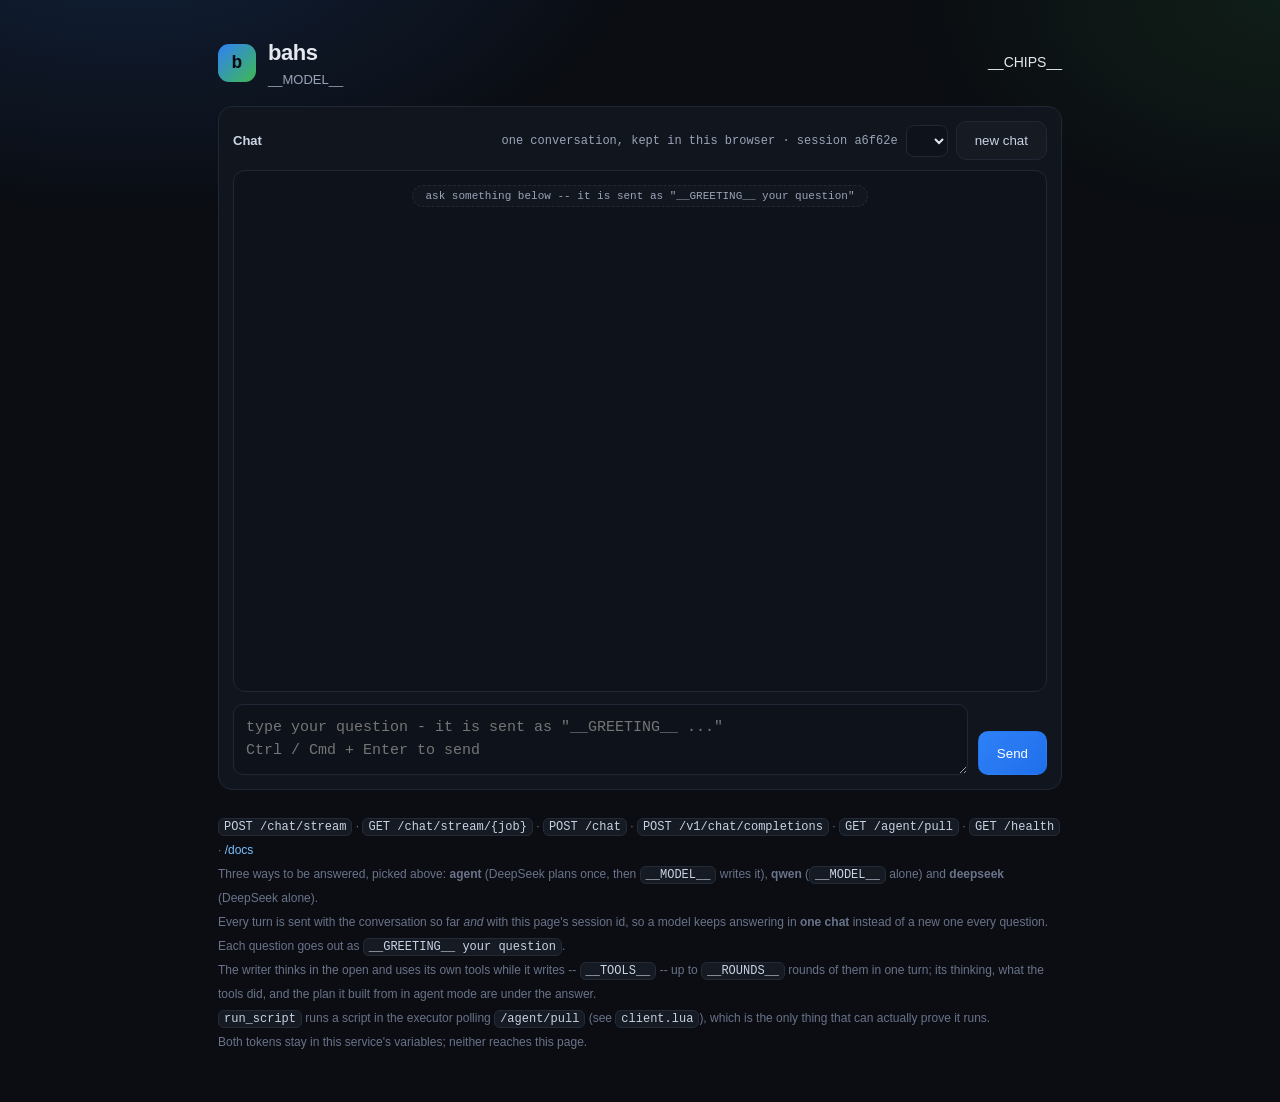
==== commit 7af72e21: "Show the writer's thinking, and never ship half a script The reasoning a model streams about the scr" ====
--- a/web/index.html
+++ b/web/index.html
@@ -53,6 +53,8 @@
 .turn.err .body{color:#ffb4ae}
 .turn.tool{align-self:flex-start;max-width:100%;background:#12161f;border-style:dashed;border-color:#242c3a}
 .turn.tool .body{color:#a9b4c7;font-size:12px;max-height:340px;overflow:auto}
+.turn.think{align-self:flex-start;max-width:100%;background:#101a18;border-style:dashed;border-color:#1f3a33}
+.turn.think .body{color:#93b3a6;font-size:12px;max-height:320px;overflow:auto}
 details.meta{align-self:flex-start;max-width:100%;background:#12161f;border:1px dashed var(--line);border-radius:10px;padding:6px 12px;font:11px ui-monospace,monospace;color:var(--dim)}
 details.meta summary{cursor:pointer}
 details.meta .body{white-space:pre-wrap;overflow-wrap:anywhere;font:12px/1.6 ui-monospace,monospace;color:#c3cddd;margin-top:6px;max-height:280px;overflow:auto}
@@ -102,8 +104,9 @@
     Every turn is sent with the conversation so far <i>and</i> with this page's session id, so a model keeps
     answering in <b>one chat</b> instead of a new one every question.<br>
     Each question goes out as <code>__GREETING__ your question</code>.<br>
-    The writer uses its own tools while it writes -- <code>__TOOLS__</code> -- up to <code>__ROUNDS__</code> rounds
-    of them in one turn; what it did, and the plan it built from in agent mode, are under the answer.<br>
+    The writer thinks in the open and uses its own tools while it writes -- <code>__TOOLS__</code> -- up to
+    <code>__ROUNDS__</code> rounds of them in one turn; its thinking, what the tools did, and the plan it
+    built from in agent mode are under the answer.<br>
     <code>run_script</code> runs a script in the executor polling <code>/agent/pull</code> (see <code>client.lua</code>),
     which is the only thing that can actually prove it runs.<br>
     Both tokens stay in this service's variables; neither reaches this page.
@@ -284,7 +287,9 @@
 
   function bubble(channel, label) {
     if (bubbles[channel]) return bubbles[channel];
-    var cls = channel === "tool" ? "tool" : "";
+    // The three side channels are shown while the turn runs and styled apart from the answer:
+    // the tool trace, the plan, and the writer's own thinking.
+    var cls = channel === "tool" ? "tool" : (channel === "thoughts" ? "think" : "");
     var el = turnEl("assistant", "", label);
     if (cls) el.classList.add(cls);
     el.classList.add("pending");
@@ -306,15 +311,16 @@
   function labelFor(channel) {
     if (channel === "tool") return "tools";
     if (channel === "plan") return "plan";
+    if (channel === "thoughts") return "thinking";
     return "script · " + (MODEL || "qwen");
   }
 
   function anyText() {
-    // The answer only: the plan and the tool trace are shown while they happen and are not what
-    // the character count is counting.
+    // The answer only: the thinking, the plan and the tool trace are shown while they happen and
+    // are not what the character count is counting.
     var out = "";
     Object.keys(bubbles).forEach(function (k) {
-      if (k === "tool" || k === "plan") return;
+      if (k === "tool" || k === "plan" || k === "thoughts") return;
       out += bodyOf(bubbles[k]).textContent;
     });
     return out;
@@ -432,6 +438,7 @@
       var text = d.text || d.code || "";
       var tool = d.tool || "";
       var plan = d.plan || "";
+      var thinking = d.thoughts || "";
       var phases = d.phases || [];
       clearTransient();
       // The answer becomes part of the conversation, so the next question is asked in the
@@ -440,6 +447,9 @@
       chat.job = null;
       save();
       render();
+      // What it was thinking, kept under the answer: the live bubble went with the turn, and the
+      // reasoning about an API it cannot see is the part a reader may want to check.
+      if (thinking) metaEl("what it was thinking", thinking);
       // What the model did to its own work is shown once, under the answer, and is not carried
       // into the next question: the model saw it, and the session remembers the chat.
       if (tool) metaEl("what the tools did", tool);
@@ -554,6 +564,7 @@
     if (d.done) return handleFrame(JSON.stringify(Object.assign({ done: true }, d)));
     if (d.tool) setTransient("tool", d.tool);
     if (d.plan) setTransient("plan", d.plan);
+    if (d.thoughts) setTransient("thoughts", d.thoughts);
     if (d.text) setTransient("answer", d.text);
     return false;
   }
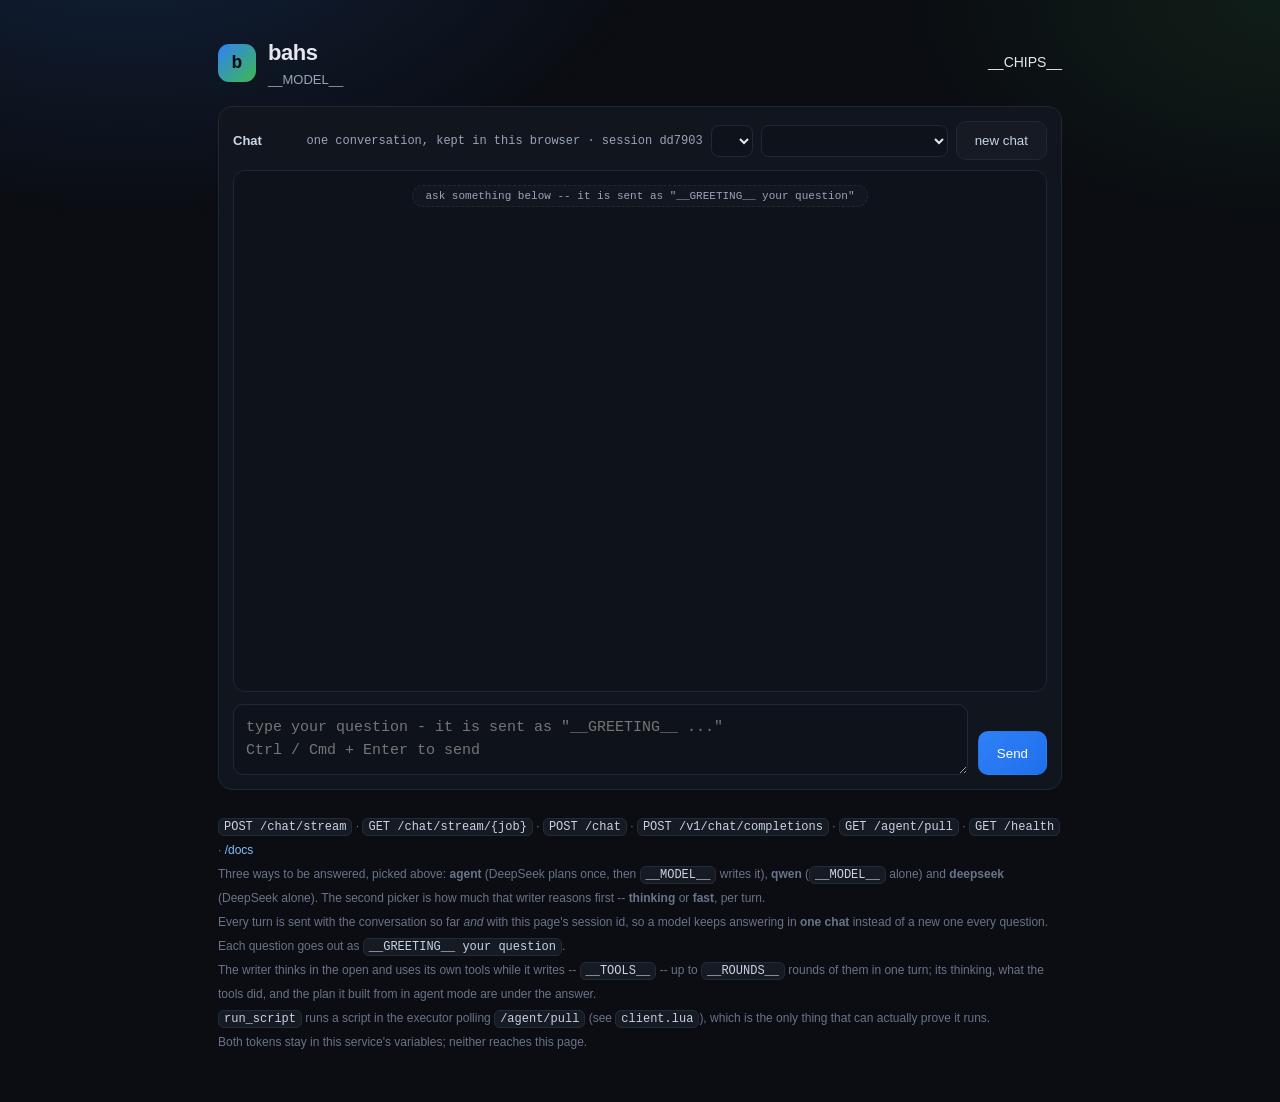
==== commit 6f107e45: "Stop shipping a paragraph as a script, and give the writer a fast setting A turn that answers with p" ====
--- a/web/index.html
+++ b/web/index.html
@@ -66,7 +66,7 @@
 footer a{color:var(--blue);text-decoration:none}
 </style>
 </head>
-<body data-model="__MODEL__" data-mode="__MODE__" data-modes="__MODES__" data-greeting="__GREETING__" data-tools="__TOOLS__" data-tool-count="__TOOL_COUNT__" data-rounds="__ROUNDS__">
+<body data-model="__MODEL__" data-mode="__MODE__" data-modes="__MODES__" data-thinking="__THINKING__" data-greeting="__GREETING__" data-tools="__TOOLS__" data-tool-count="__TOOL_COUNT__" data-rounds="__ROUNDS__">
 <div class="wrap">
 
   <div class="top">
@@ -86,6 +86,7 @@
       <div style="display:flex;gap:8px;align-items:center;flex-wrap:wrap">
         <span class="hint" id="turns">one conversation, kept in this browser</span>
         <select id="modePick" title="which chain answers your next question"></select>
+        <select id="thinkPick" title="how much the writer reasons before it writes"></select>
         <button class="ghost" id="newChat">new chat</button>
       </div>
     </div>
@@ -100,7 +101,8 @@
   <footer>
     <code>POST /chat/stream</code> &middot; <code>GET /chat/stream/{job}</code> &middot; <code>POST /chat</code> &middot; <code>POST /v1/chat/completions</code> &middot; <code>GET /agent/pull</code> &middot; <code>GET /health</code> &middot; <a href="/docs">/docs</a><br>
     Three ways to be answered, picked above: <b>agent</b> (DeepSeek plans once, then <code>__MODEL__</code> writes
-    it), <b>qwen</b> (<code>__MODEL__</code> alone) and <b>deepseek</b> (DeepSeek alone).<br>
+    it), <b>qwen</b> (<code>__MODEL__</code> alone) and <b>deepseek</b> (DeepSeek alone). The second picker is
+    how much that writer reasons first -- <b>thinking</b> or <b>fast</b>, per turn.<br>
     Every turn is sent with the conversation so far <i>and</i> with this page's session id, so a model keeps
     answering in <b>one chat</b> instead of a new one every question.<br>
     Each question goes out as <code>__GREETING__ your question</code>.<br>
@@ -139,6 +141,22 @@
     return MODES.some(function (m) { return m.id === id && m.on; });
   }
   if (!modeOn(MODE)) MODE = modeOn(DEFAULT_MODE) ? DEFAULT_MODE : ((MODES[0] || {}).id || "");
+
+  // How much the writer reasons first, sent with every turn beside the mode. Two settings, one
+  // writer: "thinking" is the model working the script out before it writes it and is what the
+  // service does when a turn says nothing, and "fast" is the same model spending those tokens on
+  // the script instead. A quick edit wants the second; a remote protocol wants the first.
+  var THINK_KEY = "bahs-think";
+  var THINK_DEFAULT = BODY.dataset.thinking || "thinking";
+  var THINK = THINK_DEFAULT;
+  try {
+    var thinkMemory = localStorage.getItem(THINK_KEY) || "";
+    if (thinkMemory === "thinking" || thinkMemory === "fast") THINK = thinkMemory;
+  } catch (e) {}
+  var THINKINGS = [
+    { id: "thinking", label: "thinking first" },
+    { id: "fast", label: "fast -- no reasoning" }
+  ];
 
   // The session is what keeps one upstream chat: the same value on every turn is the same chat on
   // the provider's side, and a new chat is a new value. It lives here so a reload continues the
@@ -595,7 +613,8 @@
     try {
       // The session goes with every turn -- same value, same upstream chat -- and so does the
       // mode, so the chain a question takes is decided per turn.
-      var data = await api("/chat/stream", { messages: messages, session: SESSION, mode: MODE });
+      var data = await api("/chat/stream", { messages: messages, session: SESSION, mode: MODE,
+                                            thinking: THINK });
       if (data.session && data.session !== SESSION) {
         SESSION = data.session;
         try { localStorage.setItem(SESSION_KEY, SESSION); } catch (e) {}
@@ -702,6 +721,26 @@
     flow();
   }
 
+  // The thinking picker: two options, remembered like the mode, and read at send time.
+  function renderThink() {
+    var sel = $("thinkPick");
+    if (!sel) return;
+    sel.textContent = "";
+    THINKINGS.forEach(function (t) {
+      var option = document.createElement("option");
+      option.value = t.id;
+      option.textContent = t.label;
+      sel.appendChild(option);
+    });
+    sel.value = THINK;
+    sel.onchange = function () {
+      THINK = sel.value;
+      try { localStorage.setItem(THINK_KEY, THINK); } catch (e) {}
+      flow();
+    };
+  }
+  renderThink();
+
   function flow() {
     var chosen = MODES.filter(function (m) { return m.id === MODE; })[0];
     $("flow").textContent = (chosen ? chosen.label : MODEL) +
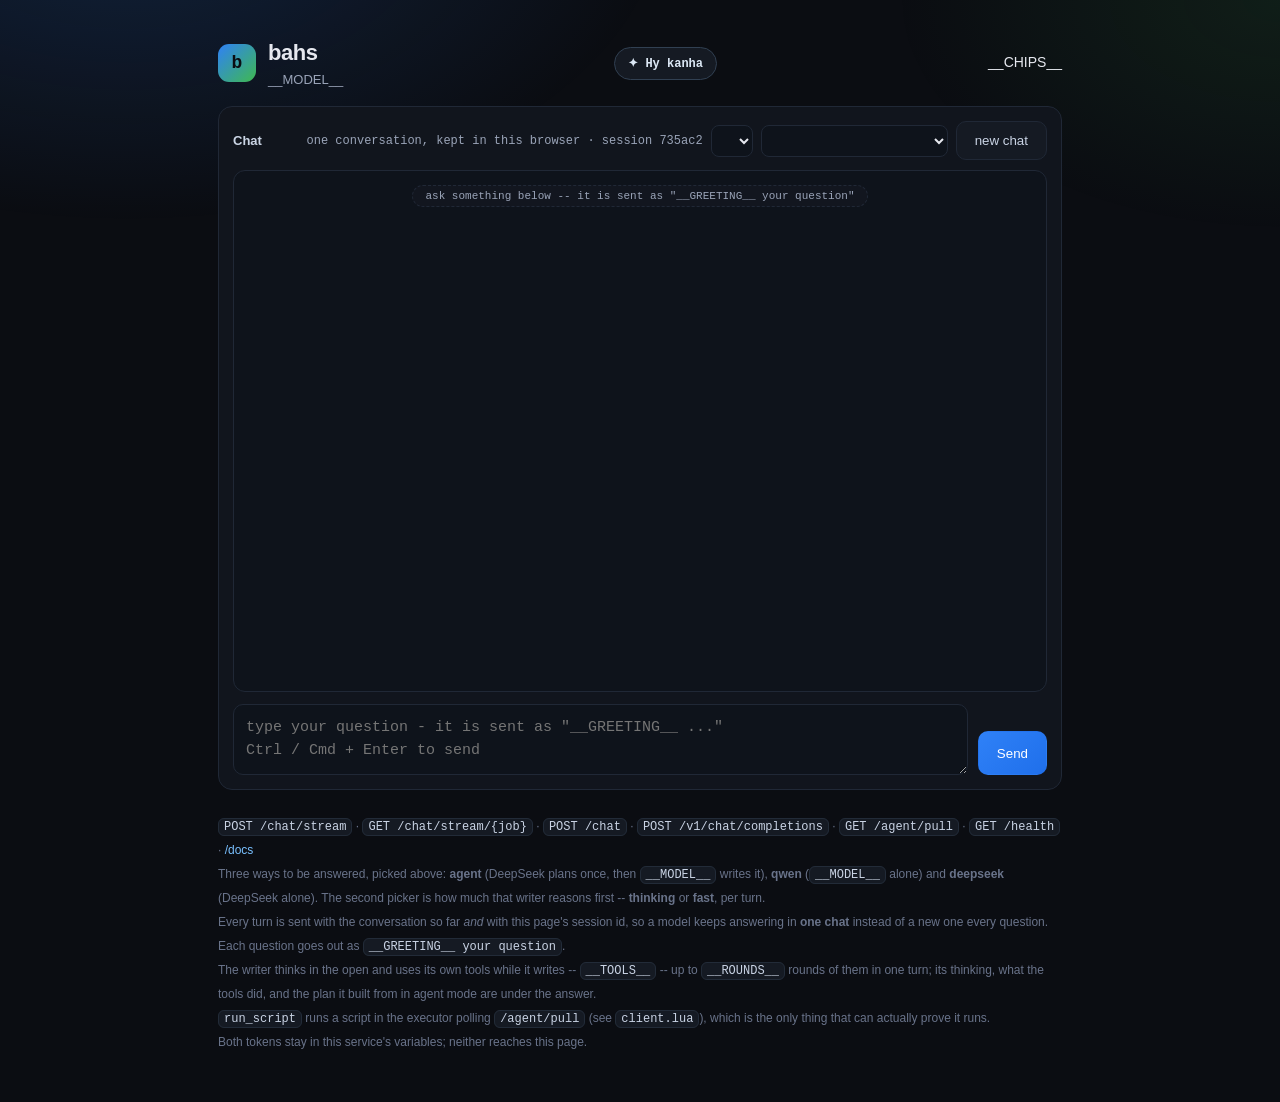
==== commit bc645529: "Update 3 files\n\nCo-authored-by: Freebuff Agent <agent@mail.freebuff.app>" ====
--- a/web/index.html
+++ b/web/index.html
@@ -15,6 +15,8 @@
 .logo{width:38px;height:38px;border-radius:11px;background:linear-gradient(135deg,#2f81f7,#3fb950);display:grid;place-items:center;font:700 18px ui-monospace,monospace;color:#0b0d12}
 .ttl{font-size:22px;font-weight:650;letter-spacing:-.02em}
 .sub{color:var(--dim);font-size:13px}
+.kanha-link{display:inline-flex;align-items:center;gap:7px;background:#151a23;border:1px solid #314052;border-radius:999px;padding:8px 13px;color:#dce8f5;text-decoration:none;font:600 12px ui-monospace,monospace;transition:border-color .18s,background .18s,transform .18s}
+.kanha-link:hover{background:#1b2634;border-color:#9fe870;transform:translateY(-1px)}
 code{background:#151a23;border:1px solid #222b38;border-radius:6px;padding:1px 5px;font:12px ui-monospace,monospace;color:#c9d3e4}
 .chips{display:flex;flex-wrap:wrap;gap:8px}
 .chip{display:flex;align-items:center;gap:7px;background:var(--panel);border:1px solid var(--line);border-radius:999px;padding:6px 12px;font:12px ui-monospace,monospace}
@@ -77,6 +79,7 @@
         <div class="sub" id="flow">Qwen chat</div>
       </div>
     </div>
+    <a class="kanha-link" href="/kanha" aria-label="Open the Kanha chat">✦ Hy kanha</a>
     <div class="chips" id="chips">__CHIPS__</div>
   </div>
 
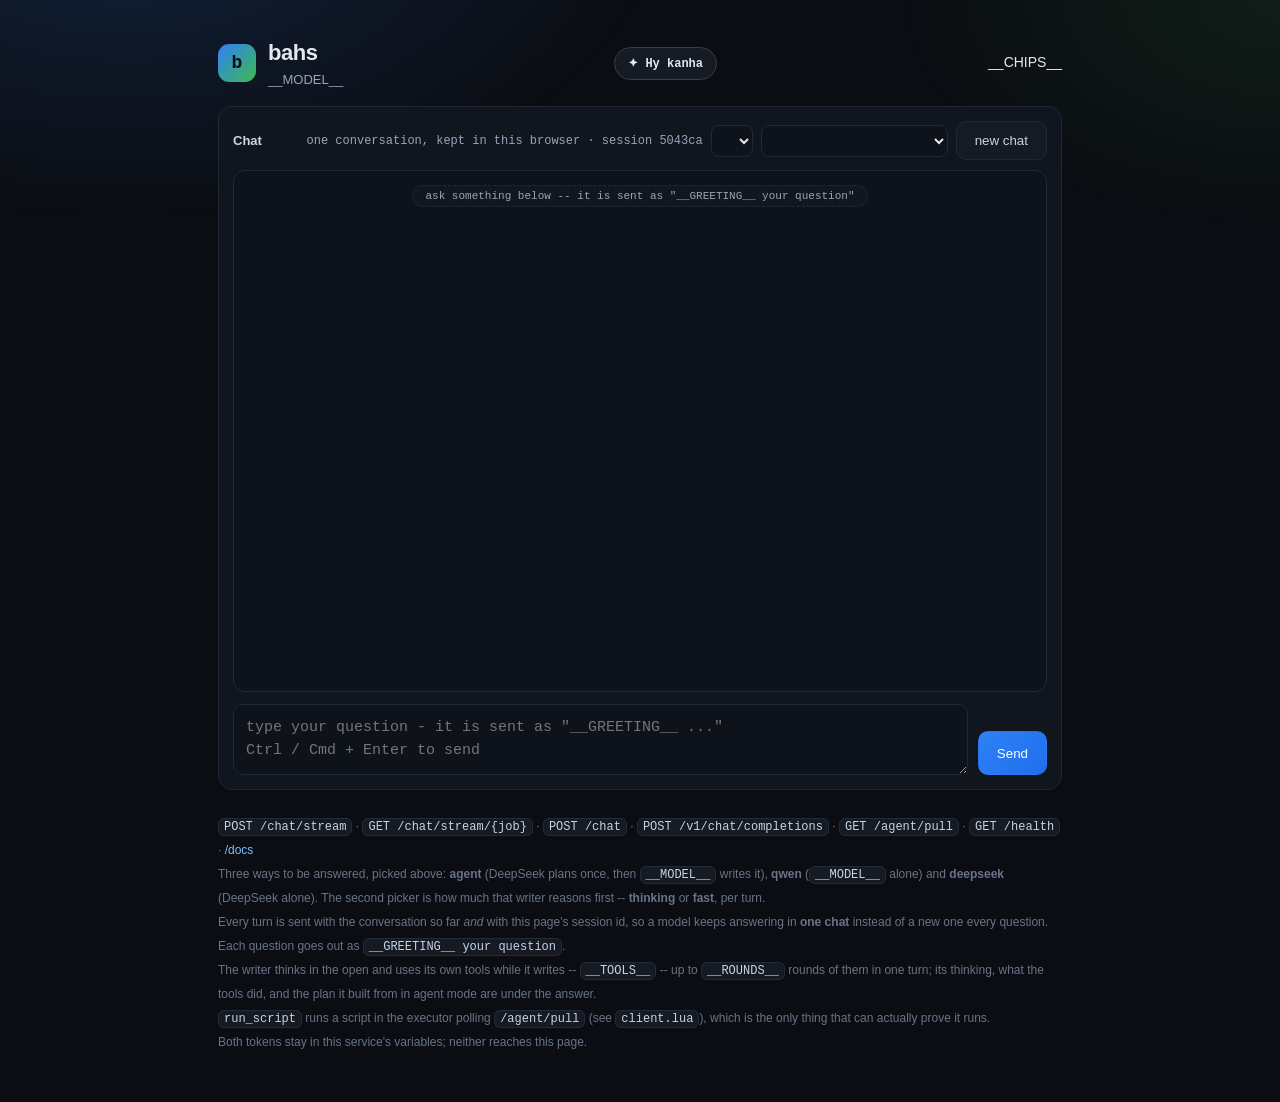
==== commit 74ed494b: "Keep long status-chip details inside the viewport A provider error can run 300 characters and the ch" ====
--- a/web/index.html
+++ b/web/index.html
@@ -18,12 +18,14 @@
 .kanha-link{display:inline-flex;align-items:center;gap:7px;background:#151a23;border:1px solid #314052;border-radius:999px;padding:8px 13px;color:#dce8f5;text-decoration:none;font:600 12px ui-monospace,monospace;transition:border-color .18s,background .18s,transform .18s}
 .kanha-link:hover{background:#1b2634;border-color:#9fe870;transform:translateY(-1px)}
 code{background:#151a23;border:1px solid #222b38;border-radius:6px;padding:1px 5px;font:12px ui-monospace,monospace;color:#c9d3e4}
-.chips{display:flex;flex-wrap:wrap;gap:8px}
-.chip{display:flex;align-items:center;gap:7px;background:var(--panel);border:1px solid var(--line);border-radius:999px;padding:6px 12px;font:12px ui-monospace,monospace}
+.chips{display:flex;flex-wrap:wrap;gap:8px;max-width:100%}
+/* max-width/flex-wrap keep a long detail (a provider error can run 300 chars) inside the
+   viewport instead of stretching the pill past the screen edge. */
+.chip{display:flex;align-items:center;gap:7px;background:var(--panel);border:1px solid var(--line);border-radius:999px;padding:6px 12px;font:12px ui-monospace,monospace;max-width:100%;flex-wrap:wrap}
 .chip .led{width:7px;height:7px;border-radius:50%;background:var(--green);box-shadow:0 0 8px rgba(63,185,80,.6);flex:none}
 .chip.bad .led{background:var(--red);box-shadow:0 0 8px rgba(248,81,73,.6)}
-.chip .name{text-transform:uppercase;letter-spacing:.07em;color:#cbd5e5;font-weight:600}
-.chip .detail{color:var(--dim)}
+.chip .name{text-transform:uppercase;letter-spacing:.07em;color:#cbd5e5;font-weight:600;flex:none}
+.chip .detail{color:var(--dim);min-width:0;overflow-wrap:anywhere}
 .panel{background:var(--panel);border:1px solid var(--line);border-radius:14px;padding:14px;margin-top:16px}
 .ph{display:flex;flex-wrap:wrap;gap:10px;align-items:center;justify-content:space-between;margin-bottom:10px}
 label{font-size:13px;font-weight:600;color:#cbd5e5}
